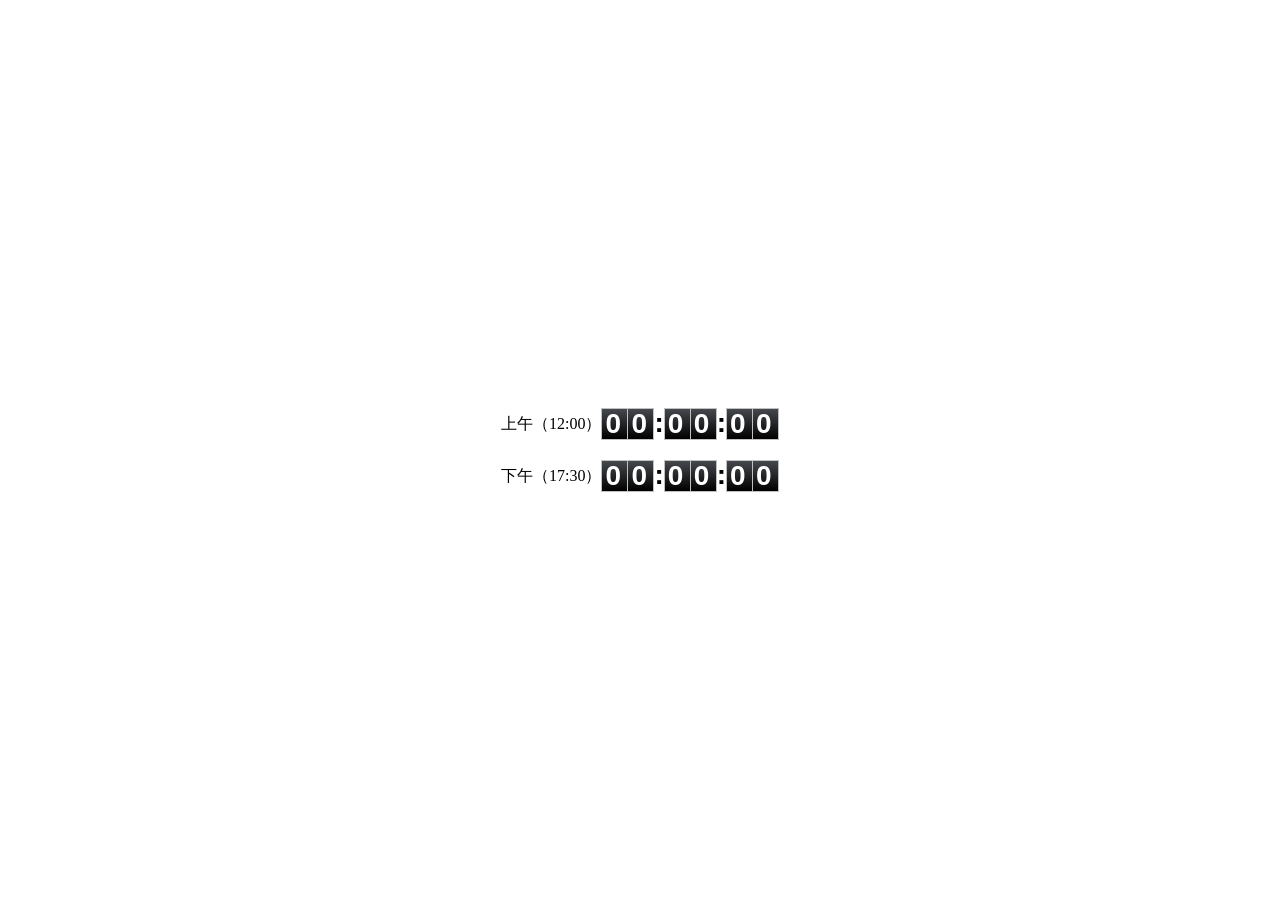
==== views/dtimes/index.html @ 02ac1b42 "add 倒计时器" ====
<!DOCTYPE html>
<html lang="en">

<head>
  <meta charset="UTF-8">
  <meta name="viewport" content="width=device-width, initial-scale=1.0">
  <title>⏳ 倒计时</title>
  <link rel="shortcut icon" type="image/x-icon" href="../../src/img/favicon.ico" />
  <link rel="stylesheet" href="../../src/js/lib/time-to/timeTo.css">
  <link rel="stylesheet" href="../../src/css/dtiems.css">
</head>

<body>

  <div class="dtiemswrap">
    <div class="timewrap">
      <span>上午（12:00）</span>
      <div class="dtime" id="amtimer"></div>
    </div>
    <div class="timewrap">
      <span>下午（17:30）</span>
      <div class="dtime" id="pmtimer"></div>
    </div>
  </div>

  <script src="../../src/js/lib/jquery-2.1.1.min.js"></script>
  <script src="../../src/js/lib/time-to/jquery.time-to.js"></script>
  <script>
    const nowDate = new Date();
    let year = nowDate.getFullYear();
    let month = nowDate.getMonth() + 1;
    let day = nowDate.getDay() + 1;

    const amTime = `${year}-${month}-${day} 12:00:00`;
    const pmTime = `${year}-${month}-${day} 17:30:00`;

    $('#amtimer').timeTo(new Date(amTime), { theme: 'black' });
    $('#pmtimer').timeTo(new Date(pmTime), { theme: 'black' });

  </script>
</body>

</html>
---- src/js/lib/time-to/timeTo.css ----
figure, figcaption {
	display: block;
}

.transition {
    -webkit-transition: top 400ms linear;
    -moz-transition: top 400ms linear;
    -ms-transition: top 400ms linear;
    -o-transition: top 400ms linear;
    transition: top 400ms linear;
}

.timeTo {
	font-family: Tahoma, Verdana, Aial, sans-serif;
	font-size: 28px;
	line-height: 108%;
	font-weight: bold;
	height: 32px;
}

.timeTo span {
	vertical-align: top;
}

.timeTo.timeTo-white div {
	color: black;
    background: #ffffff; /* Old browsers */
    background: -moz-linear-gradient(top, #ffffff 38%, #cccccc 100%); /* FF3.6+ */
    background: -webkit-gradient(linear, left top, left bottom, color-stop(38%,#ffffff), color-stop(100%,#cccccc)); /* Chrome,Safari4+ */
    background: -webkit-linear-gradient(top, #ffffff 38%,#cccccc 100%); /* Chrome10+,Safari5.1+ */
    background: -o-linear-gradient(top, #ffffff 38%,#cccccc 100%); /* Opera 11.10+ */
    background: -ms-linear-gradient(top, #ffffff 38%,#cccccc 100%); /* IE10+ */
    background: linear-gradient(to bottom, #ffffff 38%,#cccccc 100%); /* W3C */
    filter: progid:DXImageTransform.Microsoft.gradient( startColorstr='#ffffff', endColorstr='#cccccc',GradientType=0 ); /* IE6-9 */
}
.timeTo.timeTo-black div {
	color: white;
    background: #45484d; /* Old browsers */
    background: -moz-linear-gradient(top, #45484d 0%, #000000 100%); /* FF3.6+ */
    background: -webkit-gradient(linear, left top, left bottom, color-stop(0%,#45484d), color-stop(100%,#000000)); /* Chrome,Safari4+ */
    background: -webkit-linear-gradient(top, #45484d 0%,#000000 100%); /* Chrome10+,Safari5.1+ */
    background: -o-linear-gradient(top, #45484d 0%,#000000 100%); /* Opera 11.10+ */
    background: -ms-linear-gradient(top, #45484d 0%,#000000 100%); /* IE10+ */
    background: linear-gradient(to bottom, #45484d 0%,#000000 100%); /* W3C */
    filter: progid:DXImageTransform.Microsoft.gradient( startColorstr='#45484d', endColorstr='#000000',GradientType=0 ); /* IE6-9 */
}

.timeTo.timeTo-black .timeTo-alert {
    background: #a74444; /* Old browsers */
    background: -moz-linear-gradient(top, #a74444 0%, #3f0000 67%); /* FF3.6+ */
    background: -webkit-gradient(linear, left top, left bottom, color-stop(0%,#a74444), color-stop(67%,#3f0000)); /* Chrome,Safari4+ */
    background: -webkit-linear-gradient(top, #a74444 0%,#3f0000 67%); /* Chrome10+,Safari5.1+ */
    background: -o-linear-gradient(top, #a74444 0%,#3f0000 67%); /* Opera 11.10+ */
    background: -ms-linear-gradient(top, #a74444 0%,#3f0000 67%); /* IE10+ */
    background: linear-gradient(to bottom, #a74444 0%,#3f0000 67%); /* W3C */
    filter: progid:DXImageTransform.Microsoft.gradient( startColorstr='#a74444', endColorstr='#3f0000',GradientType=0 ); /* IE6-9 */
}

.timeTo.timeTo-white .timeTo-alert {
    background: #ffffff; /* Old browsers */
    background: -moz-linear-gradient(top, #ffffff 35%, #e17373 100%); /* FF3.6+ */
    background: -webkit-gradient(linear, left top, left bottom, color-stop(35%,#ffffff), color-stop(100%,#e17373)); /* Chrome,Safari4+ */
    background: -webkit-linear-gradient(top, #ffffff 35%,#e17373 100%); /* Chrome10+,Safari5.1+ */
    background: -o-linear-gradient(top, #ffffff 35%,#e17373 100%); /* Opera 11.10+ */
    background: -ms-linear-gradient(top, #ffffff 35%,#e17373 100%); /* IE10+ */
    background: linear-gradient(to bottom, #ffffff 35%,#e17373 100%); /* W3C */
    filter: progid:DXImageTransform.Microsoft.gradient( startColorstr='#ffffff', endColorstr='#e17373',GradientType=0 ); /* IE6-9 */
}

.timeTo figure {
	display: inline-block;
	margin: 0;
	padding: 0;
}
.timeTo figcaption {
	text-align: center;
	/*font-size: 12px;*/
	line-height: 80%;
	font-weight: normal;
	color: #888;
}

.timeTo div {
	position: relative;
	display: inline-block;
	width: 25px;
	height: 30px;
	border-top: 1px solid silver;
	border-right: 1px solid silver;
	border-bottom: 1px solid silver;
	overflow: hidden;
}
.timeTo div.first {
	border-left: 1px solid silver;
}

.timeTo ul {
	list-style-type: none;
	margin: 0;
	padding: 0;
	position: absolute;
	left: 3px;
}

.timeTo ul li {
    margin: 0;
    padding: 0;
    list-style: none;
}
---- src/css/dtiems.css ----
*{border:0;margin:0;padding:0;user-select:none;-webkit-box-sizing:content-box;-moz-box-sizing:content-box;box-sizing:content-box}.dtiemswrap{width:100vw;height:100vh;display:flex;justify-content:center;align-items:center;flex-direction:column}.dtiemswrap .timewrap{display:flex;margin:10px 0;font-size:16px}.dtiemswrap .timewrap>span{line-height:32px;font-size:16px}
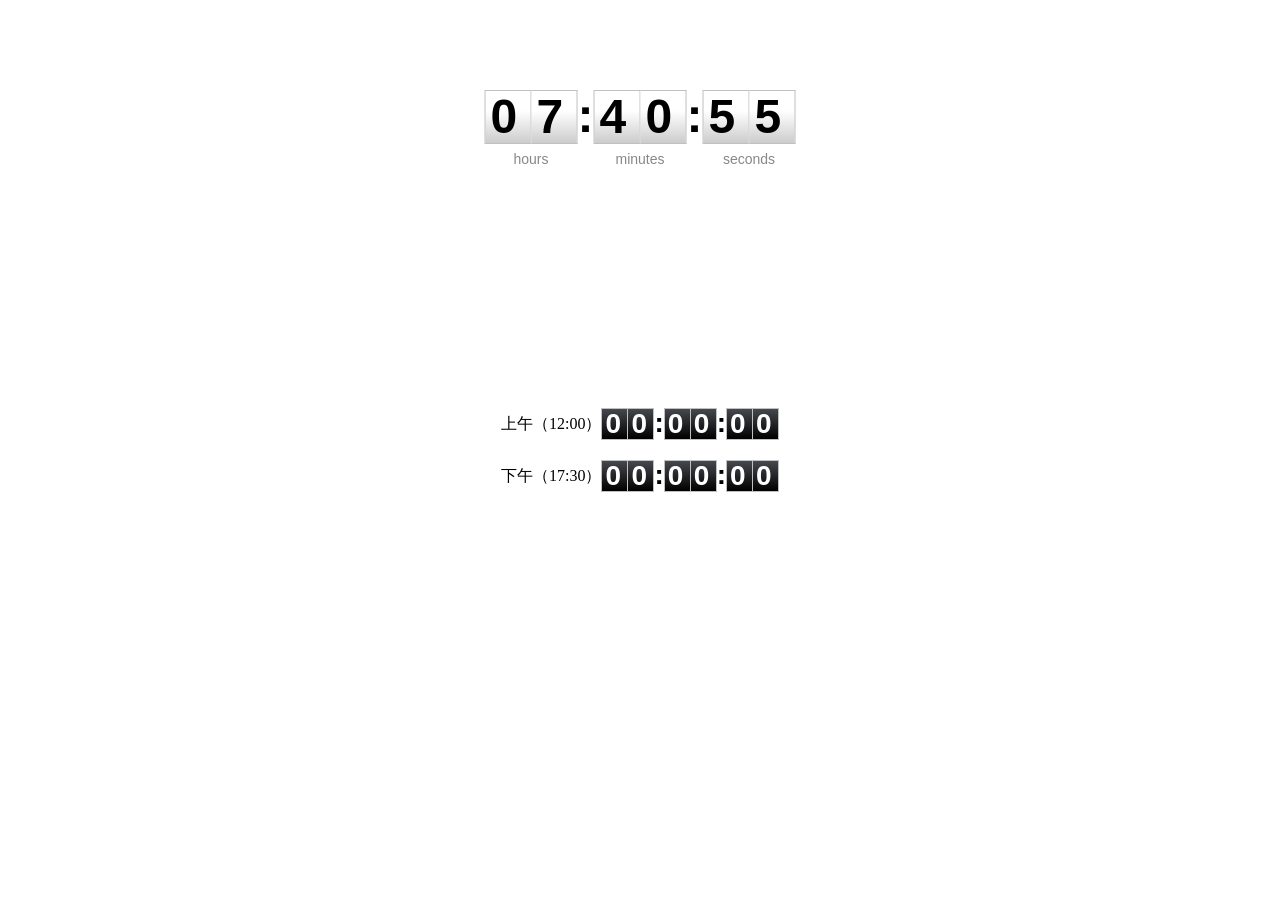
==== commit b5e24f5f: "update note" ====
--- a/views/dtimes/index.html
+++ b/views/dtimes/index.html
@@ -12,6 +12,7 @@
 
 <body>
 
+  <div class="ntimewrap" id="nowtime"></div>
   <div class="dtiemswrap">
     <div class="timewrap">
       <span>上午（12:00）</span>
@@ -37,6 +38,12 @@
     $('#amtimer').timeTo(new Date(amTime), { theme: 'black' });
     $('#pmtimer').timeTo(new Date(pmTime), { theme: 'black' });
 
+    $('#nowtime').timeTo({
+      displayCaptions: true,
+      fontSize: 48,
+      captionSize: 14
+    });
+
   </script>
 </body>
 
--- a/src/css/dtiems.css
+++ b/src/css/dtiems.css
@@ -1 +1 @@
-*{border:0;margin:0;padding:0;user-select:none;-webkit-box-sizing:content-box;-moz-box-sizing:content-box;box-sizing:content-box}.dtiemswrap{width:100vw;height:100vh;display:flex;justify-content:center;align-items:center;flex-direction:column}.dtiemswrap .timewrap{display:flex;margin:10px 0;font-size:16px}.dtiemswrap .timewrap>span{line-height:32px;font-size:16px}+*{border:0;margin:0;padding:0;user-select:none;-webkit-box-sizing:content-box;-moz-box-sizing:content-box;box-sizing:content-box}.ntimewrap{position:fixed;left:50%;top:10vh;transform:translateX(-50%)}.dtiemswrap{width:100vw;height:100vh;display:flex;justify-content:center;align-items:center;flex-direction:column}.dtiemswrap .timewrap{display:flex;margin:10px 0;font-size:16px}.dtiemswrap .timewrap>span{line-height:32px;font-size:16px}
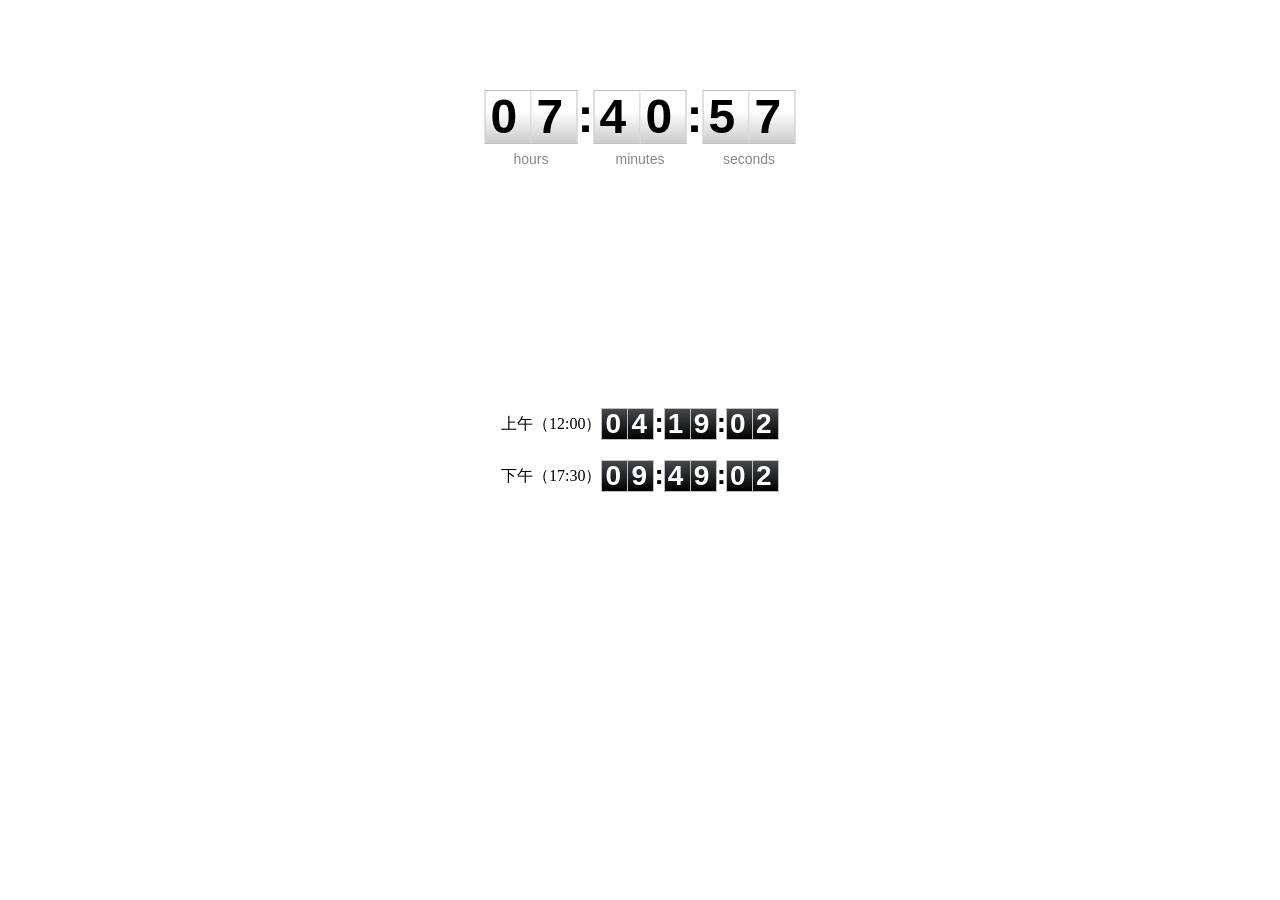
==== commit 93213cdb: "add 时钟罗盘" ====
--- a/views/dtimes/index.html
+++ b/views/dtimes/index.html
@@ -30,10 +30,10 @@
     const nowDate = new Date();
     let year = nowDate.getFullYear();
     let month = nowDate.getMonth() + 1;
-    let day = nowDate.getDay() + 1;
+    let day = nowDate.getDate();
 
-    const amTime = `${year}-${month}-${day} 12:00:00`;
-    const pmTime = `${year}-${month}-${day} 17:30:00`;
+    const amTime = `${year}-${String(month).padStart(2, '0')}-${String(day).padStart(2, '0')} 12:00:00`;
+    const pmTime = `${year}-${String(month).padStart(2, '0')}-${String(day).padStart(2, '0')} 17:30:00`;
 
     $('#amtimer').timeTo(new Date(amTime), { theme: 'black' });
     $('#pmtimer').timeTo(new Date(pmTime), { theme: 'black' });
